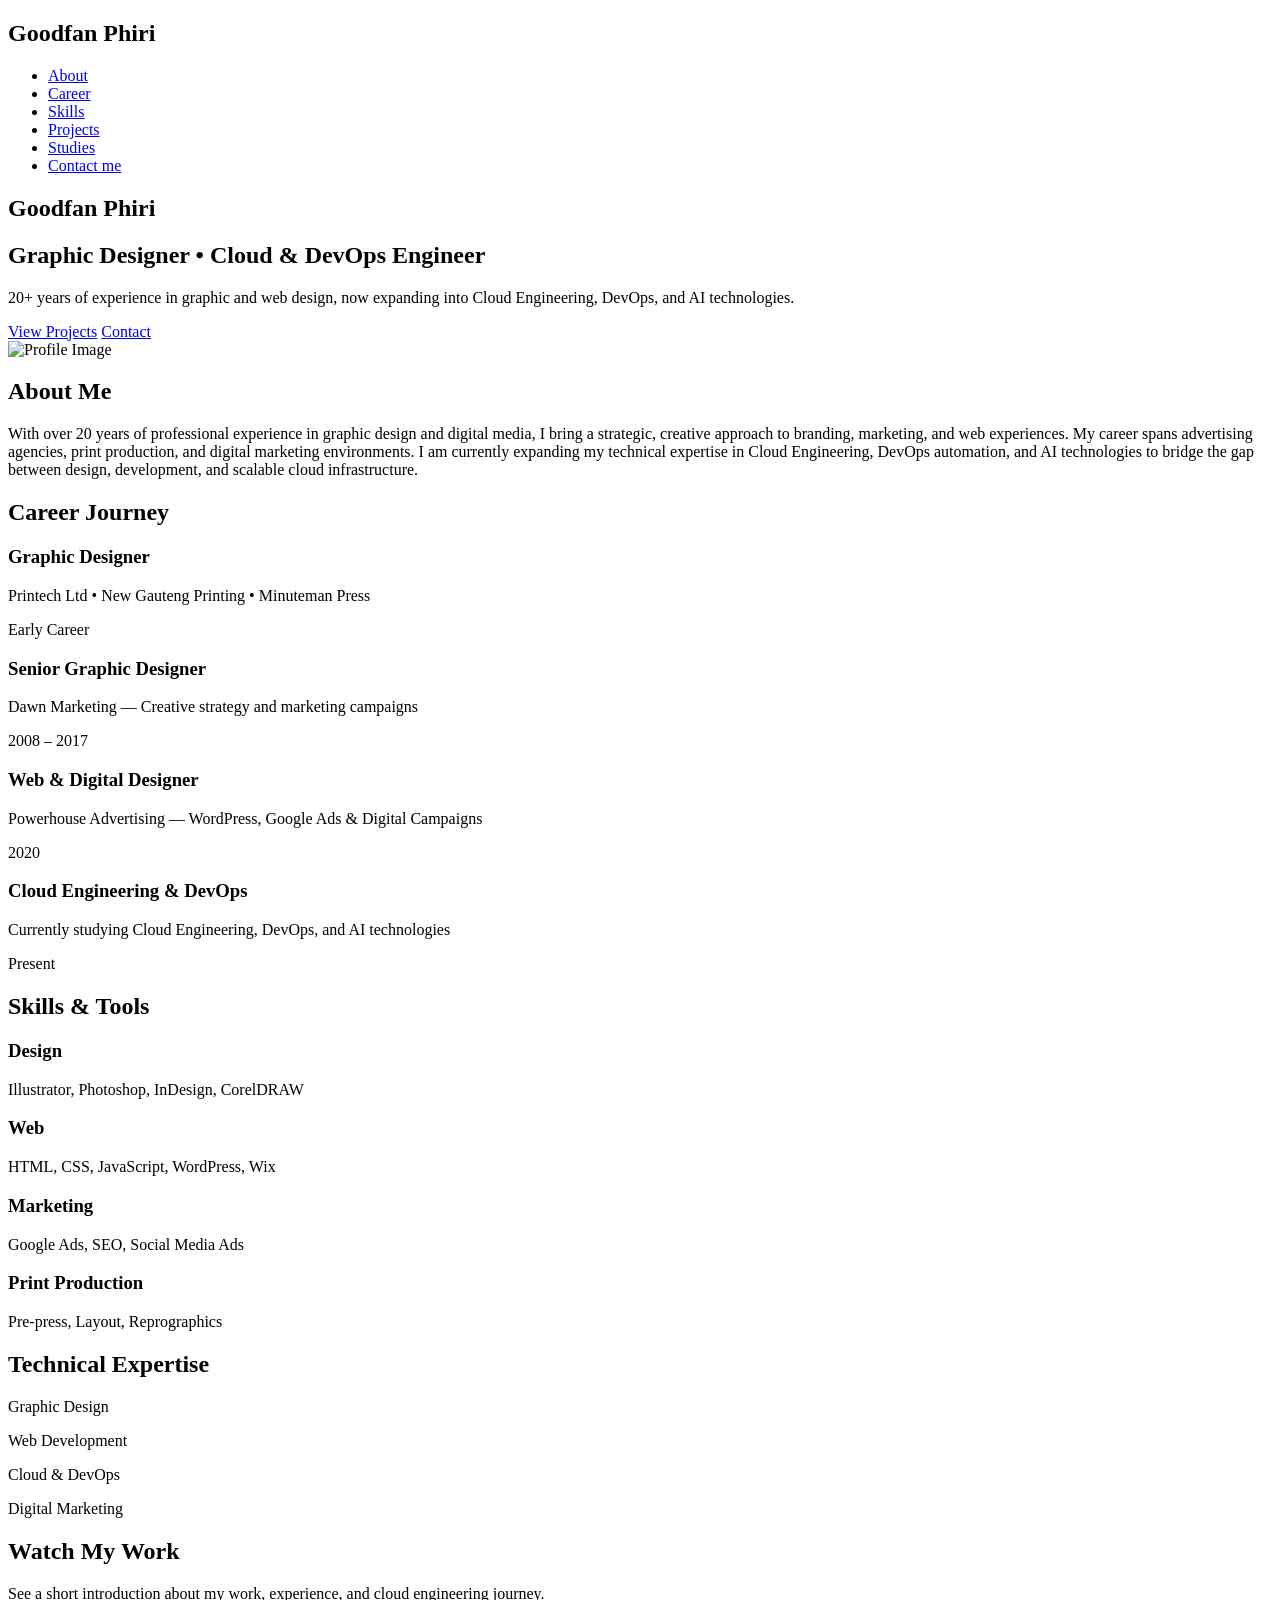
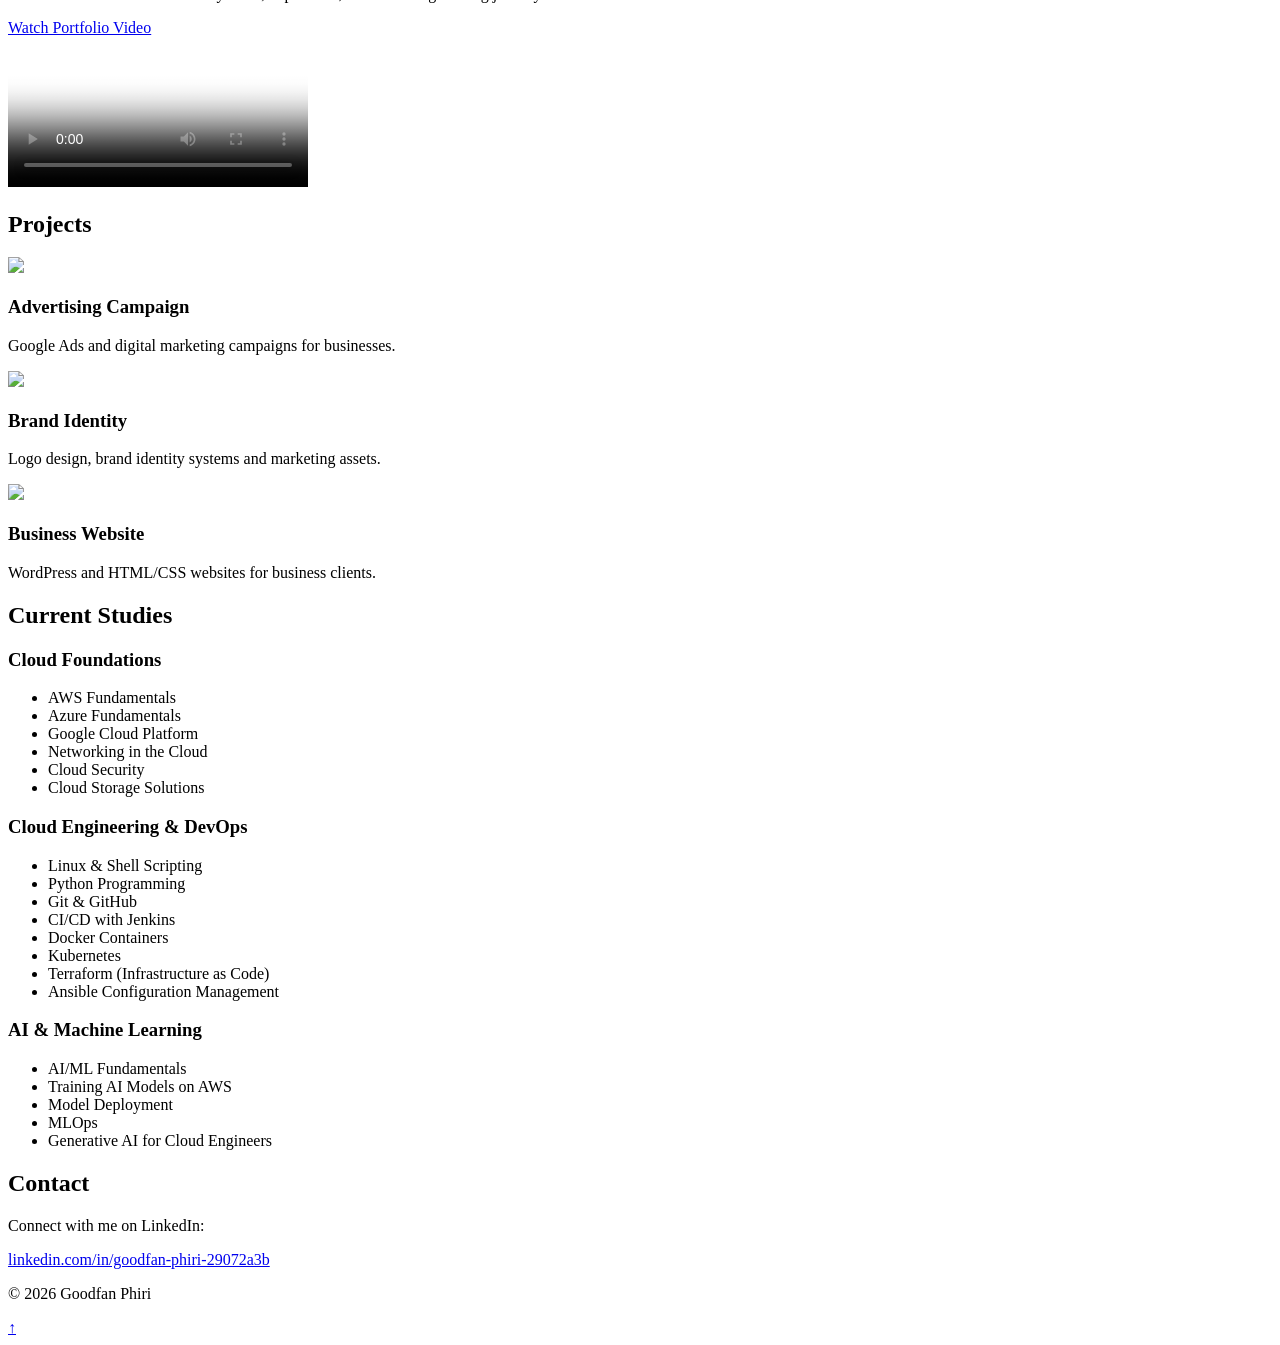
==== index.html @ d3666f16 "Initial digital portfolio" ====
<!DOCTYPE html>
<html lang="en">

<head>

<meta charset="UTF-8">
<meta name="viewport" content="width=device-width, initial-scale=1.0">

<title>Goodfan Phiri | Portfolio Project</title>

<link rel="stylesheet" href="style.css">

</head>

<body id="top">

<header>

<div class="container">

<h2 class="logo">Goodfan Phiri</h2>

<nav>

<ul>

<li><a href="#about">About</a></li>
<li><a href="#timeline">Career</a></li>
<li><a href="#skills">Skills</a></li>
<li><a href="#projects">Projects</a></li>
<li><a href="#study">Studies</a></li>
<li><a href="#contact">Contact me</a></li>

</ul>

</nav>

</div>

</header>


<!-- HERO -->

<section id="hero">

<div class="hero-wrapper">

<div class="hero-text">

<h1>Goodfan Phiri</h1>

<h2>Graphic Designer • Cloud & DevOps Engineer</h2>

<p>
20+ years of experience in graphic and web design,
now expanding into Cloud Engineering, DevOps, and AI technologies.
</p>

<div class="hero-buttons">

<a href="#projects" class="btn-primary">View Projects</a>
<a href="#contact" class="btn-secondary">Contact</a>

</div>

</div>


<div class="hero-image">

<img src="https://www.matus.co.za/wp-content/uploads/ME.jpg" alt="Profile Image">

</div>

</div>

</section>


<!-- ABOUT -->

<section id="about" class="section">

<div class="container">

<h2>About Me</h2>

<p>

With over 20 years of professional experience in graphic design and digital media,
I bring a strategic, creative approach to branding, marketing, and web experiences.

My career spans advertising agencies, print production, and digital marketing environments.
I am currently expanding my technical expertise in Cloud Engineering, DevOps automation,
and AI technologies to bridge the gap between design, development, and scalable cloud infrastructure.

</p>

<div class="career">
</section>


<!-- CAREER TIMELINE -->

<section id="timeline" class="timeline-section">


<div class="container">

<h2>Career Journey</h2>


<div class="timeline-item">

<h3>Graphic Designer</h3>

<p>Printech Ltd • New Gauteng Printing • Minuteman Press</p>

<span>Early Career</span>

</div>

<div class="timeline-item">

<h3>Senior Graphic Designer</h3>

<p>Dawn Marketing — Creative strategy and marketing campaigns</p>

<span>2008 – 2017</span>

</div>

<div class="timeline-item">

<h3>Web & Digital Designer</h3>

<p>Powerhouse Advertising — WordPress, Google Ads & Digital Campaigns</p>

<span>2020</span>

</div>

<div class="timeline-item">

<h3>Cloud Engineering & DevOps</h3>

<p>Currently studying Cloud Engineering, DevOps, and AI technologies</p>

<span>Present</span>

</div>

</div>

</section>


<!-- SKILLS -->

<section id="skills" class="section">

<div class="container">

<h2>Skills & Tools</h2>

<div class="skills-grid">

<div class="skill-card">
<h3>Design</h3>
<p>Illustrator, Photoshop, InDesign, CorelDRAW</p>
</div>

<div class="skill-card">
<h3>Web</h3>
<p>HTML, CSS, JavaScript, WordPress, Wix</p>
</div>

<div class="skill-card">
<h3>Marketing</h3>
<p>Google Ads, SEO, Social Media Ads</p>
</div>

<div class="skill-card">
<h3>Print Production</h3>
<p>Pre-press, Layout, Reprographics</p>
</div>

</div>

</div>

</section>


<!-- SKILL BARS -->

<section class="skills-visual">

<h2>Technical Expertise</h2>

<p>Graphic Design</p>
<div class="bar"><span class="design"></span></div>

<p>Web Development</p>
<div class="bar"><span class="web"></span></div>

<p>Cloud & DevOps</p>
<div class="bar"><span class="cloud"></span></div>

<p>Digital Marketing</p>
<div class="bar"><span class="marketing"></span></div>

</section>

<section id="video" class="video-section">

<h2>Watch My Work</h2>

<p>See a short introduction about my work, experience, and cloud engineering journey.</p>

<!-- Button to show video -->
<a href="#portfolio-video" class="video-button">Watch Portfolio Video</a>

<div id="portfolio-video" class="video-container">

<video controls poster="https://www.matus.co.za/wp-content/uploads/THUMBNAIL.png">

<source src="https://www.matus.co.za/wp-content/uploads/Goodfan-Phiri-Dev-Ops-Vid_3.mp4" type="video/mp4">

Your browser does not support the video tag.

</video>

</div>
</section>


<!-- PROJECTS -->

<section id="projects" class="section">

<div class="container">

<h2>Projects</h2>

<div class="projects-grid">

<div class="project-card">

<img src="https://www.matus.co.za/wp-content/uploads/projects.webp"/600x400">

<h3>Advertising Campaign</h3>

<p>Google Ads and digital marketing campaigns for businesses.</p>

</div>

<div class="project-card">

<img src="https://www.matus.co.za/wp-content/uploads/Wavy_Bus-06_Single-12.webp"/600x400">

<h3>Brand Identity</h3>

<p>Logo design, brand identity systems and marketing assets.</p>

</div>

<div class="project-card">

<img src="https://www.matus.co.za/wp-content/uploads/WEB-DESIGN.webp"/600x400">

<h3>Business Website</h3>

<p>WordPress and HTML/CSS websites for business clients.</p>

</div>

</div>

</div>

</section>


<!-- STUDIES -->

<section id="study" class="section">

<div class="container">

<h2>Current Studies</h2>

<div class="study-grid">

<div class="study-card">

<h3>Cloud Foundations</h3>

<ul>

<li>AWS Fundamentals</li>
<li>Azure Fundamentals</li>
<li>Google Cloud Platform</li>
<li>Networking in the Cloud</li>
<li>Cloud Security</li>
<li>Cloud Storage Solutions</li>

</ul>

</div>


<div class="study-card">

<h3>Cloud Engineering & DevOps</h3>

<ul>

<li>Linux & Shell Scripting</li>
<li>Python Programming</li>
<li>Git & GitHub</li>
<li>CI/CD with Jenkins</li>
<li>Docker Containers</li>
<li>Kubernetes</li>
<li>Terraform (Infrastructure as Code)</li>
<li>Ansible Configuration Management</li>

</ul>

</div>


<div class="study-card">

<h3>AI & Machine Learning</h3>

<ul>

<li>AI/ML Fundamentals</li>
<li>Training AI Models on AWS</li>
<li>Model Deployment</li>
<li>MLOps</li>
<li>Generative AI for Cloud Engineers</li>

</ul>

</div>

</div>

</div>

</section>


<!-- CONTACT -->

<section id="contact" class="section">

<div class="container">

<h2>Contact</h2>

<p>Connect with me on LinkedIn:</p>

<a href="https://www.linkedin.com/in/goodfan-phiri-29072a3b" target="_blank">

linkedin.com/in/goodfan-phiri-29072a3b

</a>

</div>

</section>


<footer>

<p>© 2026 Goodfan Phiri</p>

</footer>


<a href="#top" class="back-to-top">↑</a>

</body>

</html>
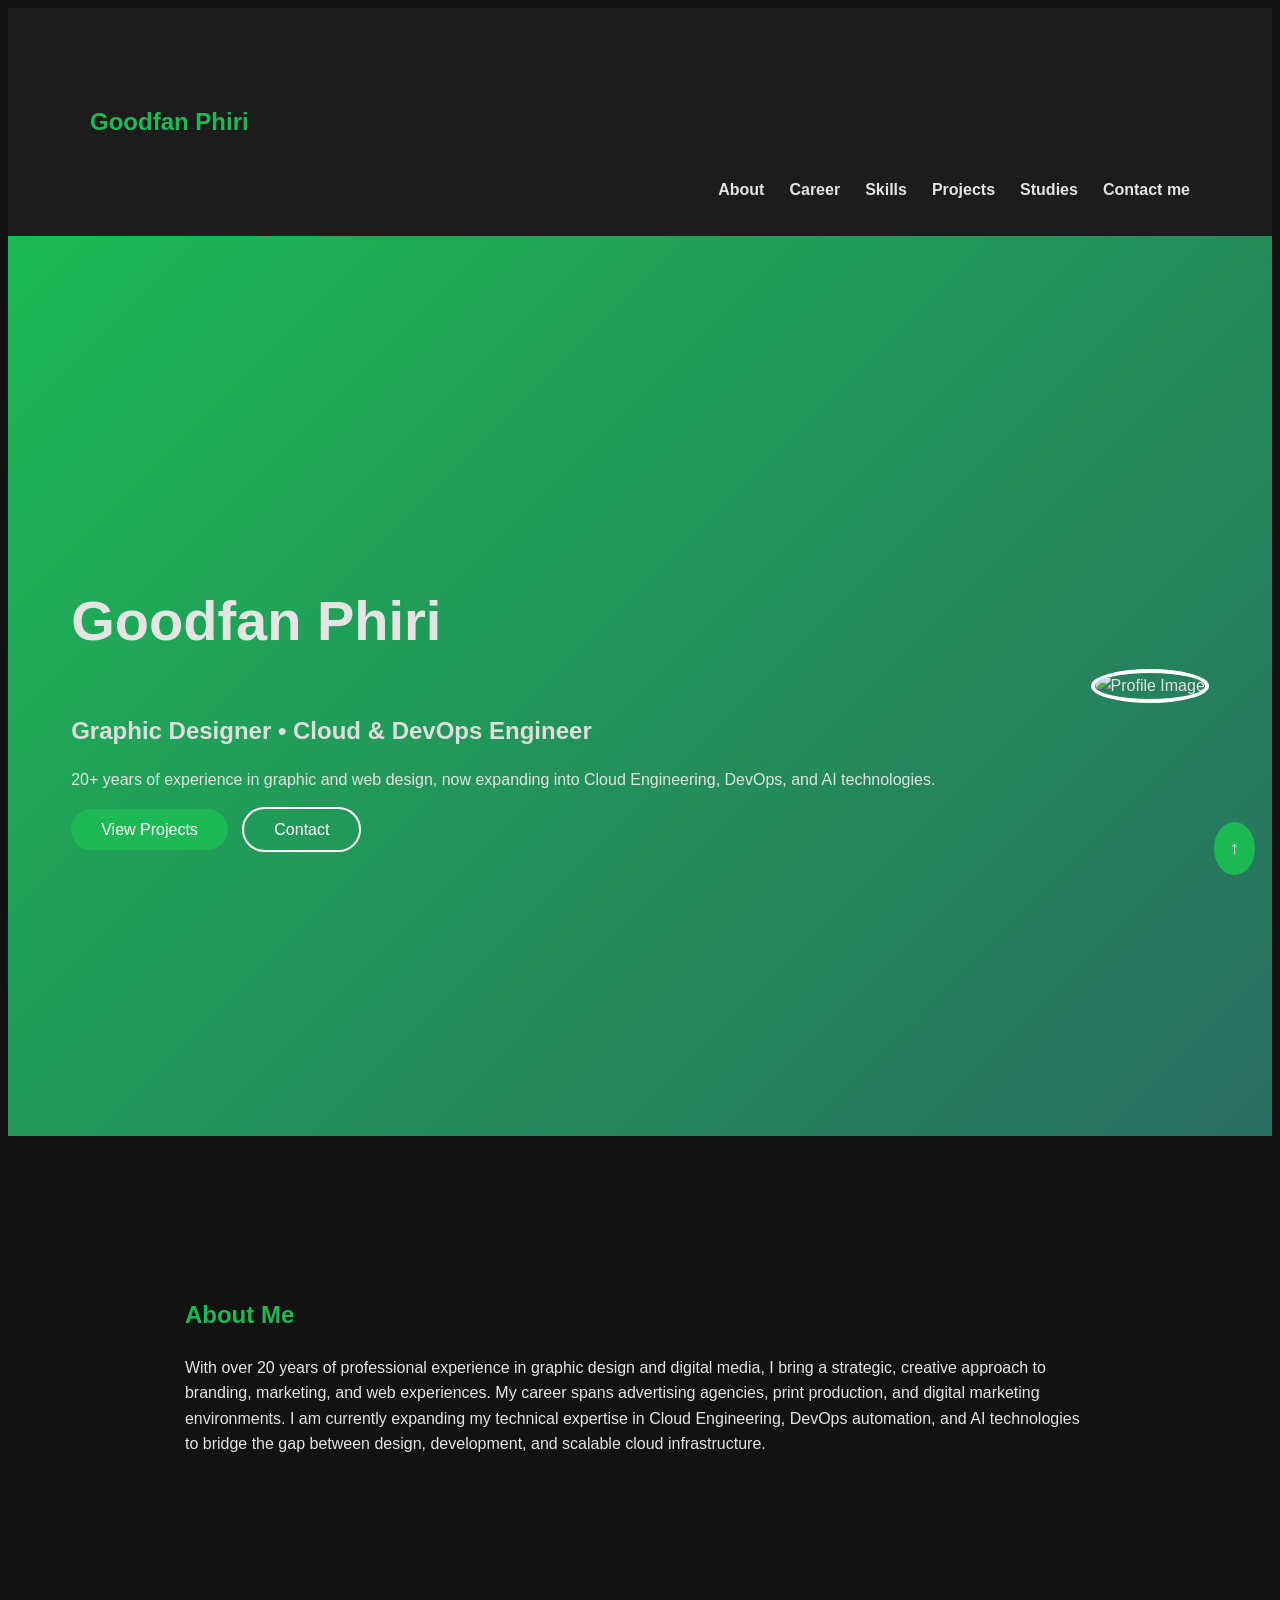
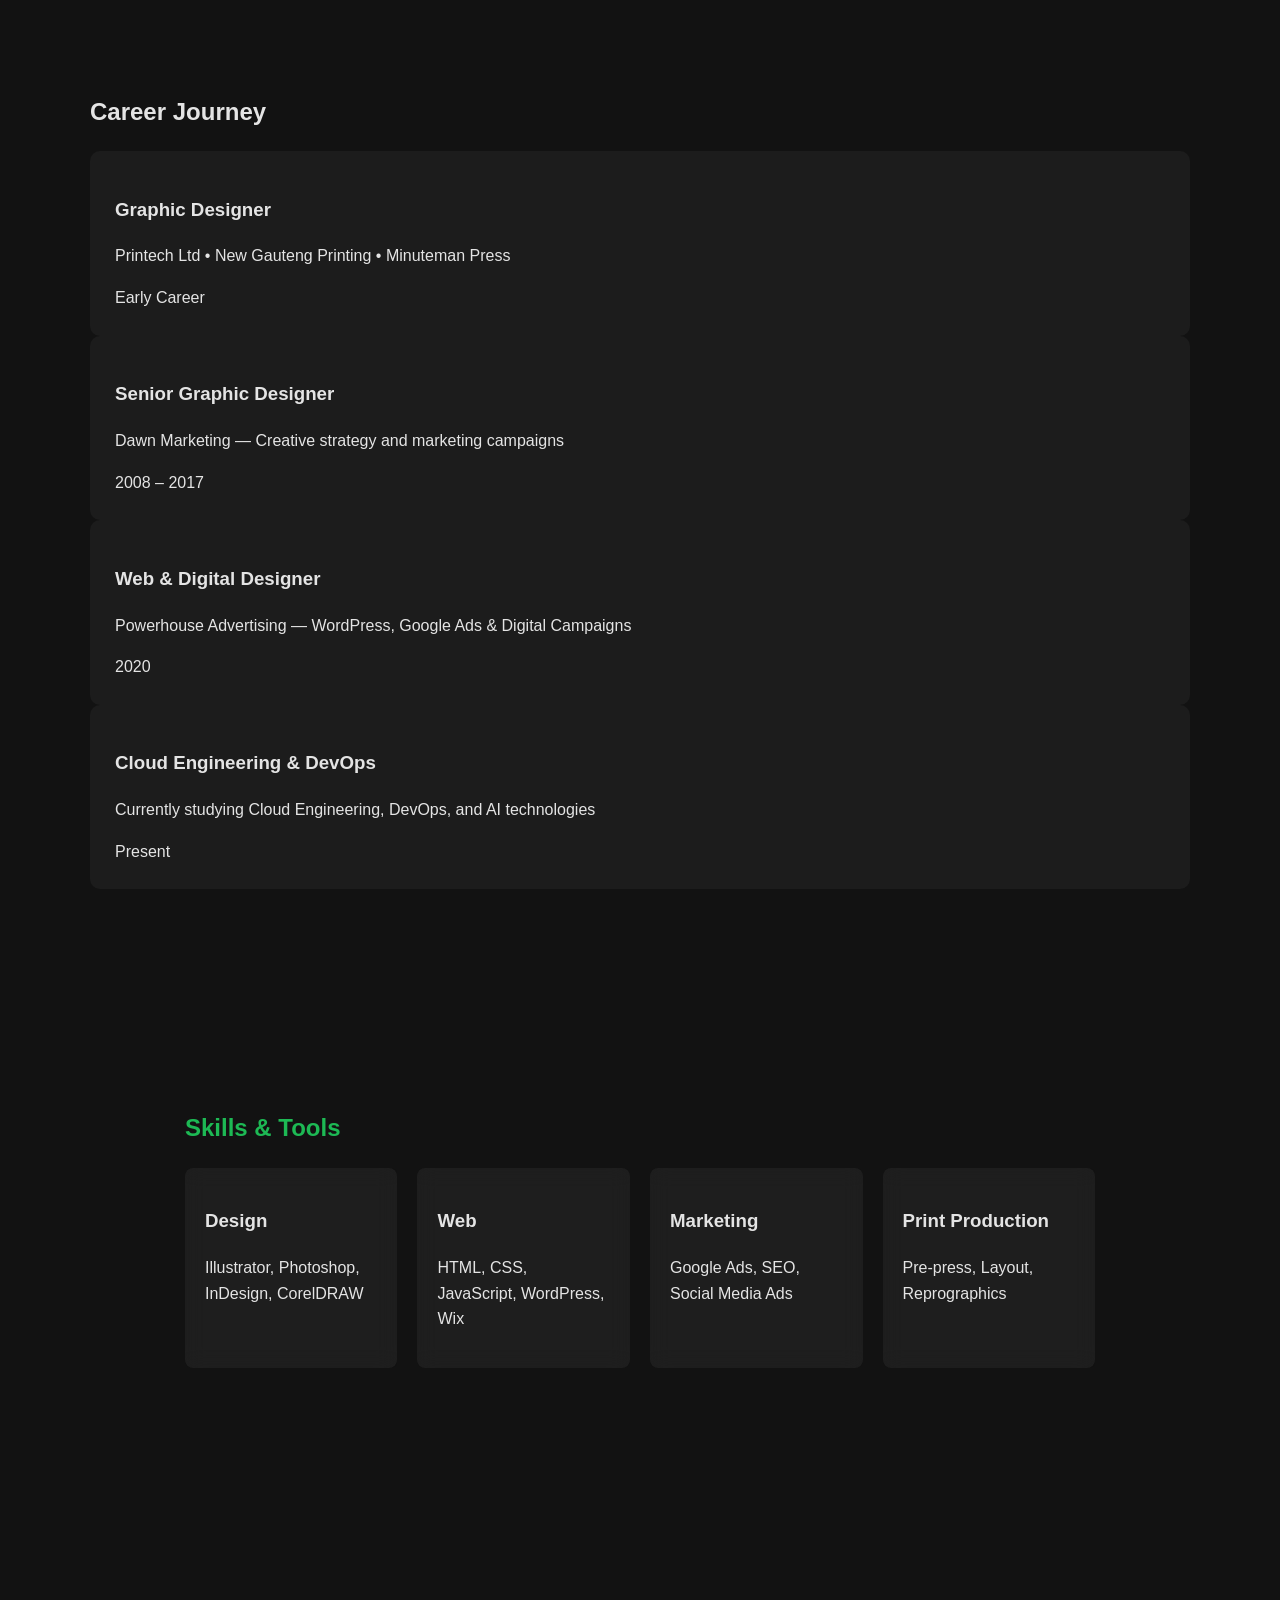
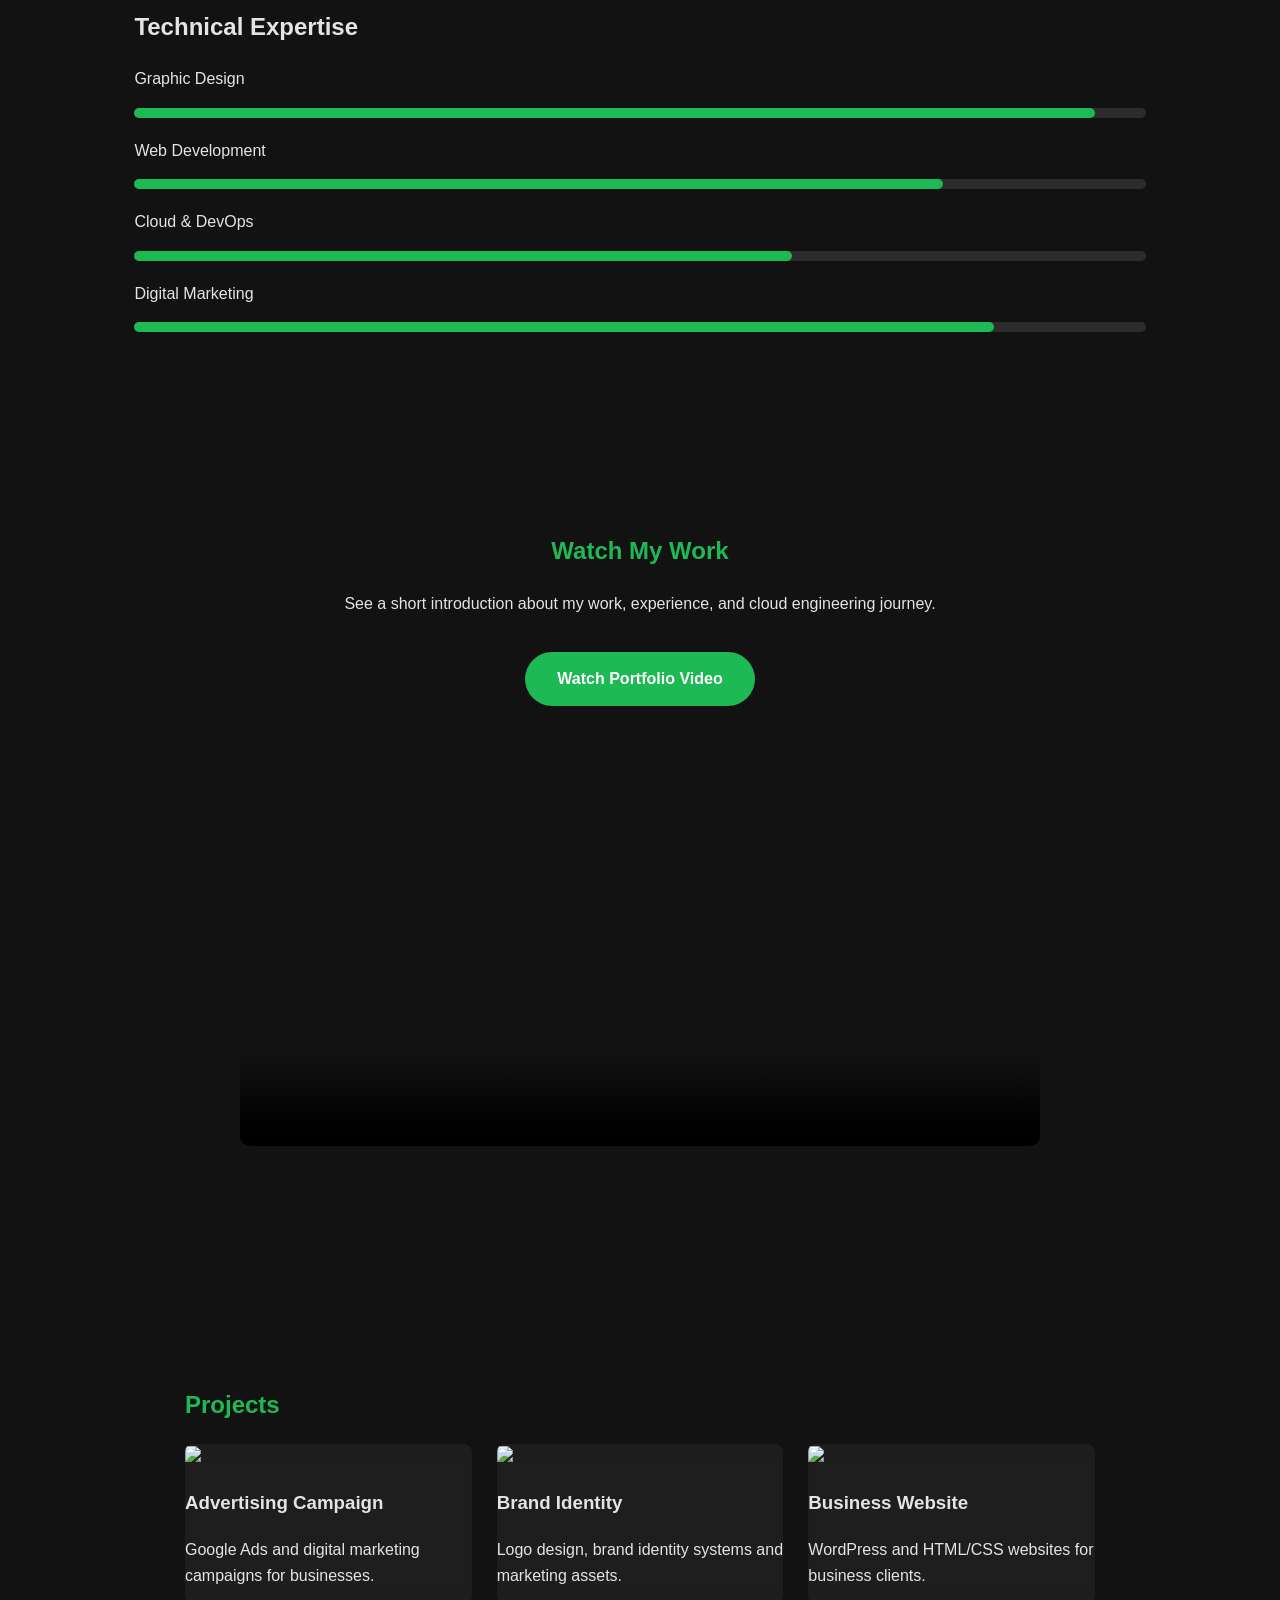
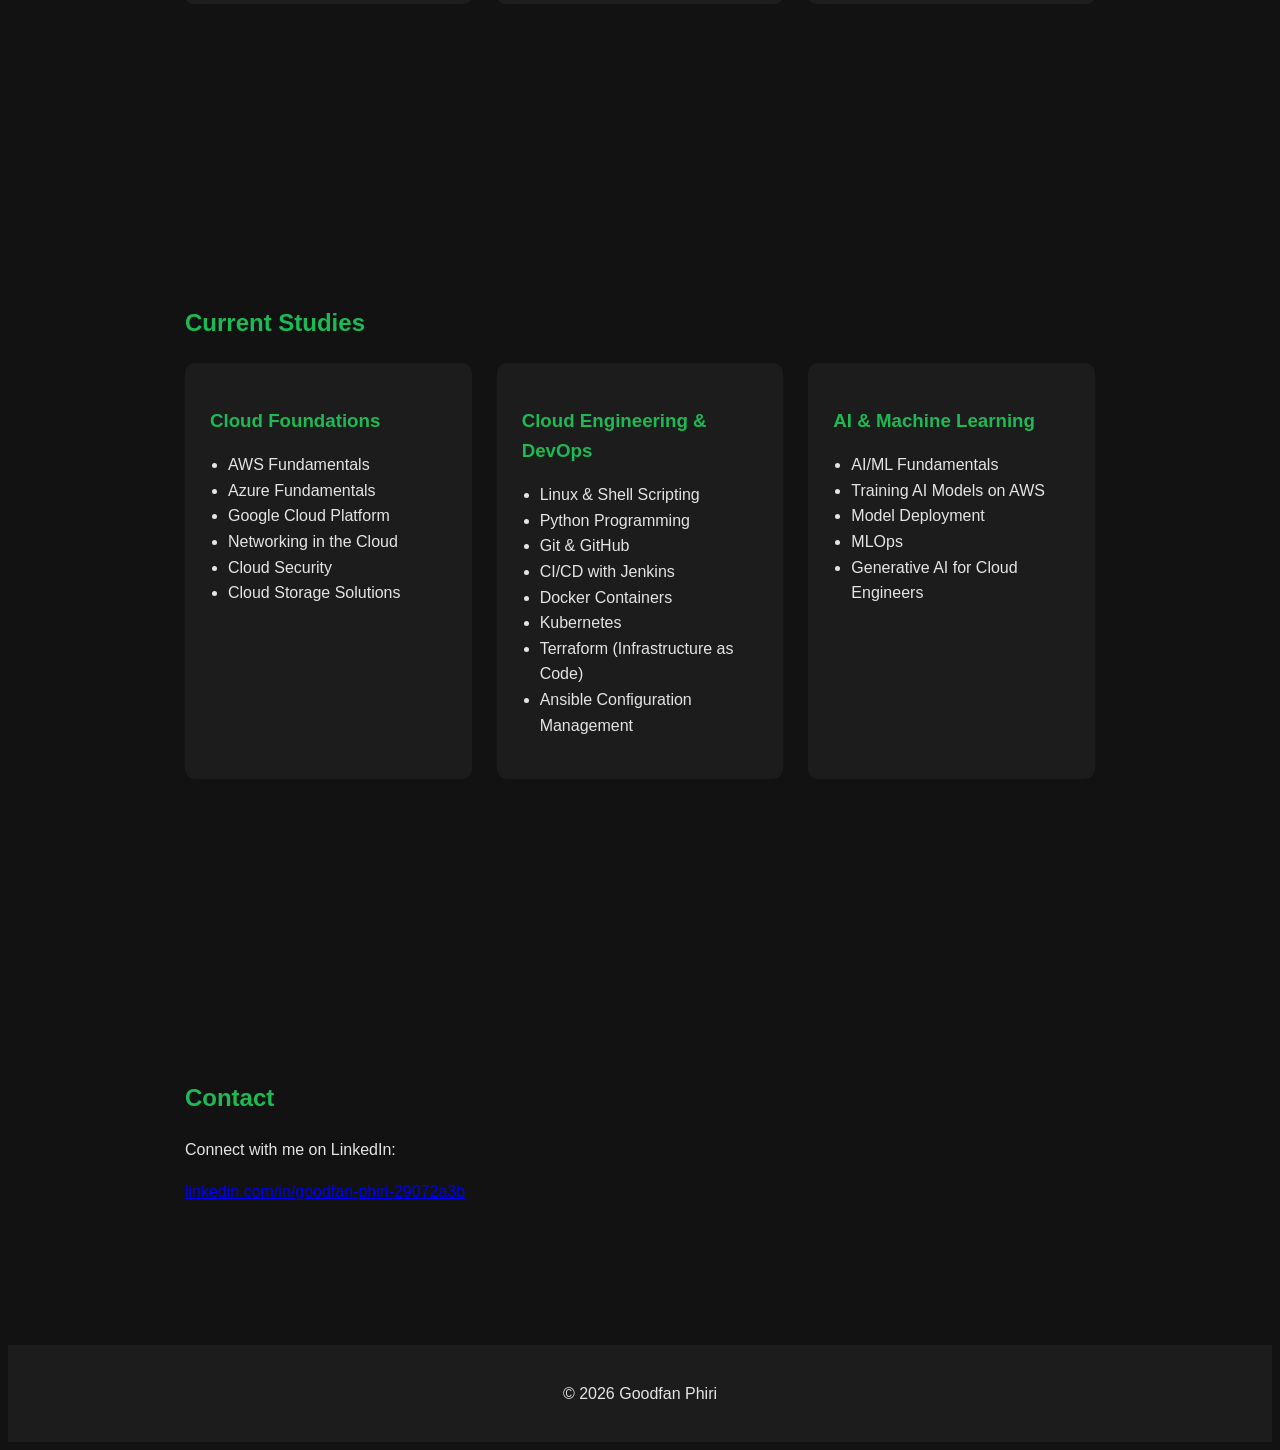
==== commit 83577519: "Update style sheet location" ====
--- a/index.html
+++ b/index.html
@@ -8,7 +8,7 @@
 
 <title>Goodfan Phiri | Portfolio Project</title>
 
-<link rel="stylesheet" href="style.css">
+<link rel="stylesheet" href="css/style.css">
 
 </head>
 
--- a/css/style.css
+++ b/css/style.css
@@ -0,0 +1,359 @@
+{
+margin:0;
+padding:0;
+box-sizing:border-box;
+}
+
+html{
+scroll-behavior:smooth;
+}
+
+body{
+font-family:Segoe UI, sans-serif;
+background:#121212;
+color:#e4e4e4;
+line-height:1.6;
+}
+
+.container{
+width:90%;
+max-width:1100px;
+margin:auto;
+padding:60px 0;
+}
+
+/* HEADER */
+
+header{
+background:#1c1c1c;
+position:sticky;
+top:0;
+z-index:1000;
+padding:15px 0;
+}
+
+.logo{
+color:#1db954;
+}
+
+nav ul{
+display:flex;
+gap:25px;
+list-style:none;
+float:right;
+}
+
+nav a{
+color:#e4e4e4;
+text-decoration:none;
+font-weight:bold;
+}
+
+nav a:hover{
+color:#bb86fc;
+}
+
+/* HERO */
+
+#hero{
+
+height:100vh;
+display:flex;
+align-items:center;
+justify-content:center;
+
+background:linear-gradient(-45deg,#0f2027,#203a43,#2c5364,#1db954);
+
+background-size:400% 400%;
+
+animation:gradientMove 12s ease infinite;
+
+}
+
+@keyframes gradientMove{
+
+0%{background-position:0% 50%;}
+50%{background-position:100% 50%;}
+100%{background-position:0% 50%;}
+
+}
+
+.hero-wrapper{
+
+display:flex;
+align-items:center;
+justify-content:space-between;
+width:90%;
+max-width:1200px;
+
+}
+
+.hero-text h1{
+
+font-size:3.5rem;
+
+}
+
+.hero-text h2{
+
+margin:15px 0;
+color:#ddd;
+
+}
+
+.hero-buttons{
+margin-top:25px;
+}
+
+.btn-primary{
+background:#1db954;
+padding:12px 30px;
+border-radius:30px;
+text-decoration:none;
+color:white;
+margin-right:10px;
+}
+
+.btn-primary:hover{
+background:#bb86fc;
+}
+
+.btn-secondary{
+border:2px solid white;
+padding:12px 30px;
+border-radius:30px;
+text-decoration:none;
+color:white;
+}
+
+.btn-secondary:hover{
+background:white;
+color:black;
+}
+
+/* HERO IMAGE */
+
+.hero-image img{
+width:260px;
+border-radius:50%;
+border:4px solid white;
+animation:float 6s ease-in-out infinite;
+}
+
+@keyframes float{
+
+0%{transform:translateY(0);}
+50%{transform:translateY(-20px);}
+100%{transform:translateY(0);}
+
+}
+
+/* SECTIONS */
+
+.section{
+padding:80px 10%;
+}
+
+.section h2{
+margin-bottom:20px;
+color:#1db954;
+
+}
+
+/* TIMELINE */
+
+.timeline{
+display:grid;
+grid-template-columns:repeat(auto-fit,minmax(200px,1fr));
+gap:30px;
+margin-top:40px;
+margin-left:40px;
+margin-right:40px;
+}
+
+.timeline-item{
+background:#1c1c1c;
+padding:25px;
+border-radius:10px;
+transition:0.3s;
+}
+
+.timeline-item:hover{
+transform:translateY(-10px);
+}
+
+/* SKILLS */
+
+.skills-grid{
+display:grid;
+grid-template-columns:repeat(auto-fit,minmax(200px,1fr));
+gap:20px;
+}
+
+.skill-card{
+background:rgba(255,255,255,0.05);
+padding:20px;
+border-radius:8px;
+backdrop-filter:blur(10px);
+}
+
+/* SKILL BARS */
+
+.skills-visual{
+padding:80px 10%;
+}
+
+.bar{
+background:#2c2c2c;
+height:10px;
+border-radius:10px;
+margin-bottom:20px;
+}
+
+.bar span{
+display:block;
+height:10px;
+border-radius:10px;
+background:#1db954;
+animation:load 2s;
+}
+
+.design{width:95%;}
+.web{width:80%;}
+.cloud{width:65%;}
+.marketing{width:85%;}
+
+@keyframes load{
+from{width:0}
+}
+
+/* PROJECTS */
+
+.projects-grid{
+display:grid;
+grid-template-columns:repeat(auto-fit,minmax(250px,1fr));
+gap:25px;
+}
+
+.project-card{
+background:rgba(255,255,255,0.05);
+border-radius:8px;
+overflow:hidden;
+backdrop-filter:blur(10px);
+}
+
+.project-card img{
+width:100%;
+}
+
+/* STUDIES */
+
+.study-grid{
+display:grid;
+grid-template-columns:repeat(auto-fit,minmax(250px,1fr));
+gap:25px;
+}
+
+.study-card{
+background:#1c1c1c;
+padding:25px;
+border-radius:10px;
+}
+
+.study-card h3{
+color:#1db954;
+margin-bottom:10px;
+}
+
+.study-card ul{
+padding-left:18px;
+}
+
+/* FOOTER */
+
+footer{
+text-align:center;
+background:#1c1c1c;
+padding:20px;
+}
+
+/* BACK TO TOP */
+
+.back-to-top{
+position:fixed;
+bottom:25px;
+right:25px;
+background:#1db954;
+color:white;
+padding:12px 16px;
+border-radius:50%;
+text-decoration:none;
+font-size:18px;
+}
+
+/* VIDEO SECTION */
+
+.video-section{
+
+padding:80px 10%;
+text-align:center;
+
+}
+
+.video-section h2{
+
+color:#1db954;
+margin-bottom:20px;
+
+}
+
+.video-button{
+
+display:inline-block;
+margin-top:20px;
+background:#1db954;
+color:white;
+padding:14px 32px;
+border-radius:30px;
+text-decoration:none;
+font-weight:bold;
+transition:0.3s;
+
+}
+
+.video-button:hover{
+
+background:#bb86fc;
+transform:scale(1.05);
+
+}
+
+.video-container{
+
+margin-top:40px;
+display:flex;
+justify-content:center;
+
+}
+
+.video-container video{
+
+width:80%;
+max-width:800px;
+border-radius:10px;
+
+}
+
+.video-container iframe{
+
+width:80%;
+max-width:800px;
+height:450px;
+border-radius:10px;
+
+}
+
+@media (max-width:768px){
+--space-lg:48px;
+--space-md:32px;
+}
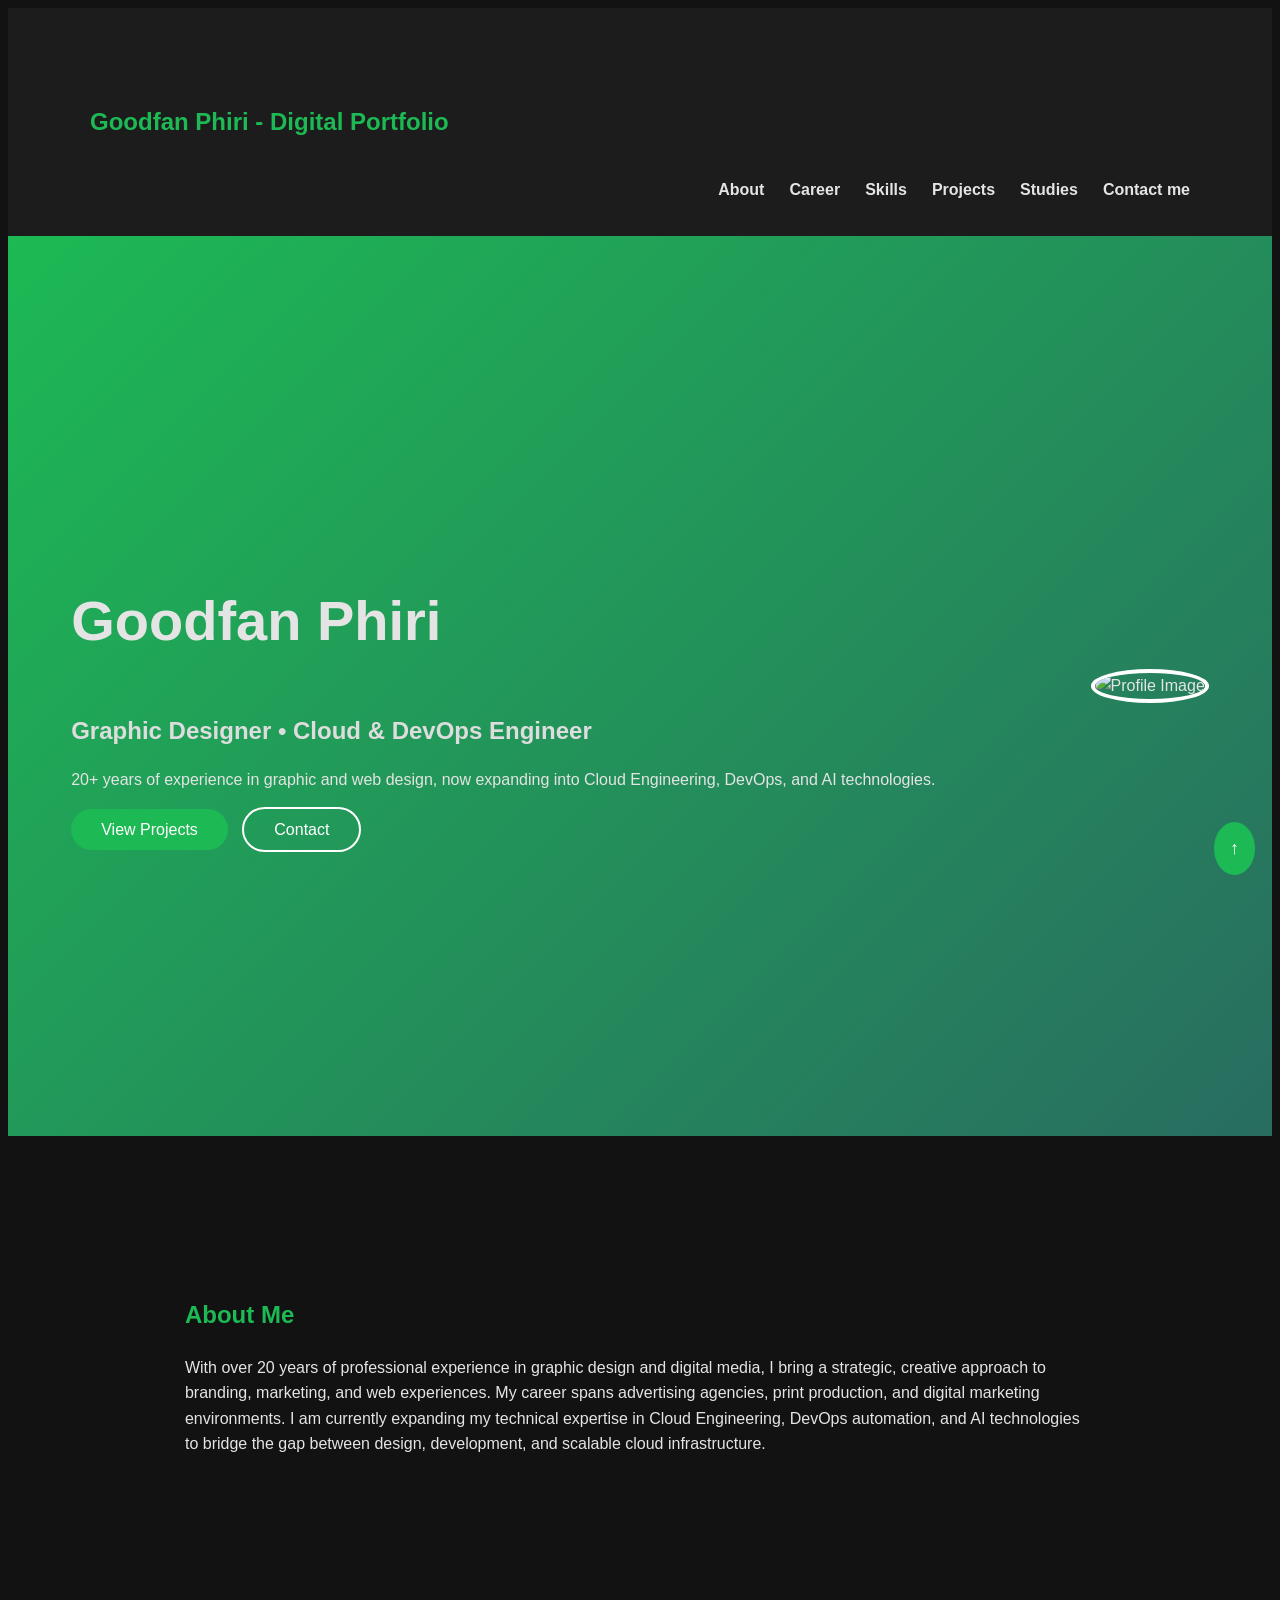
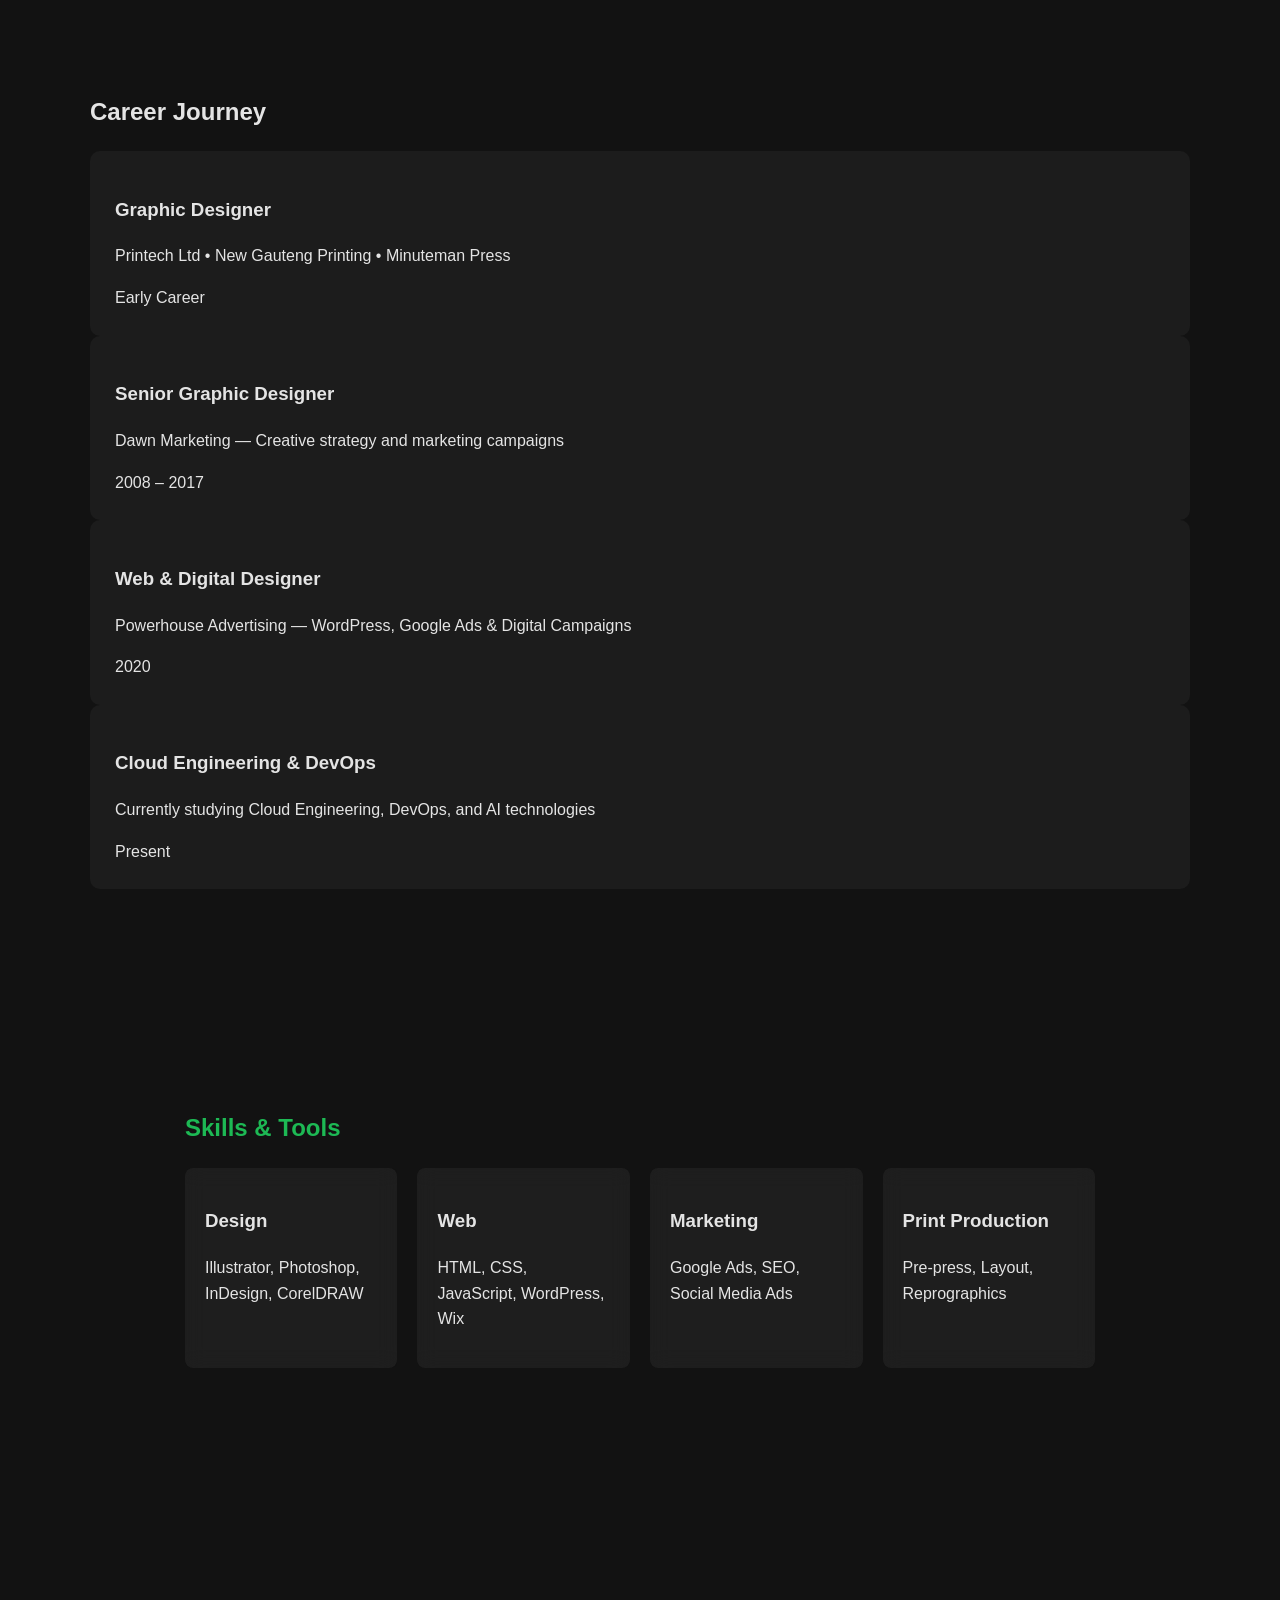
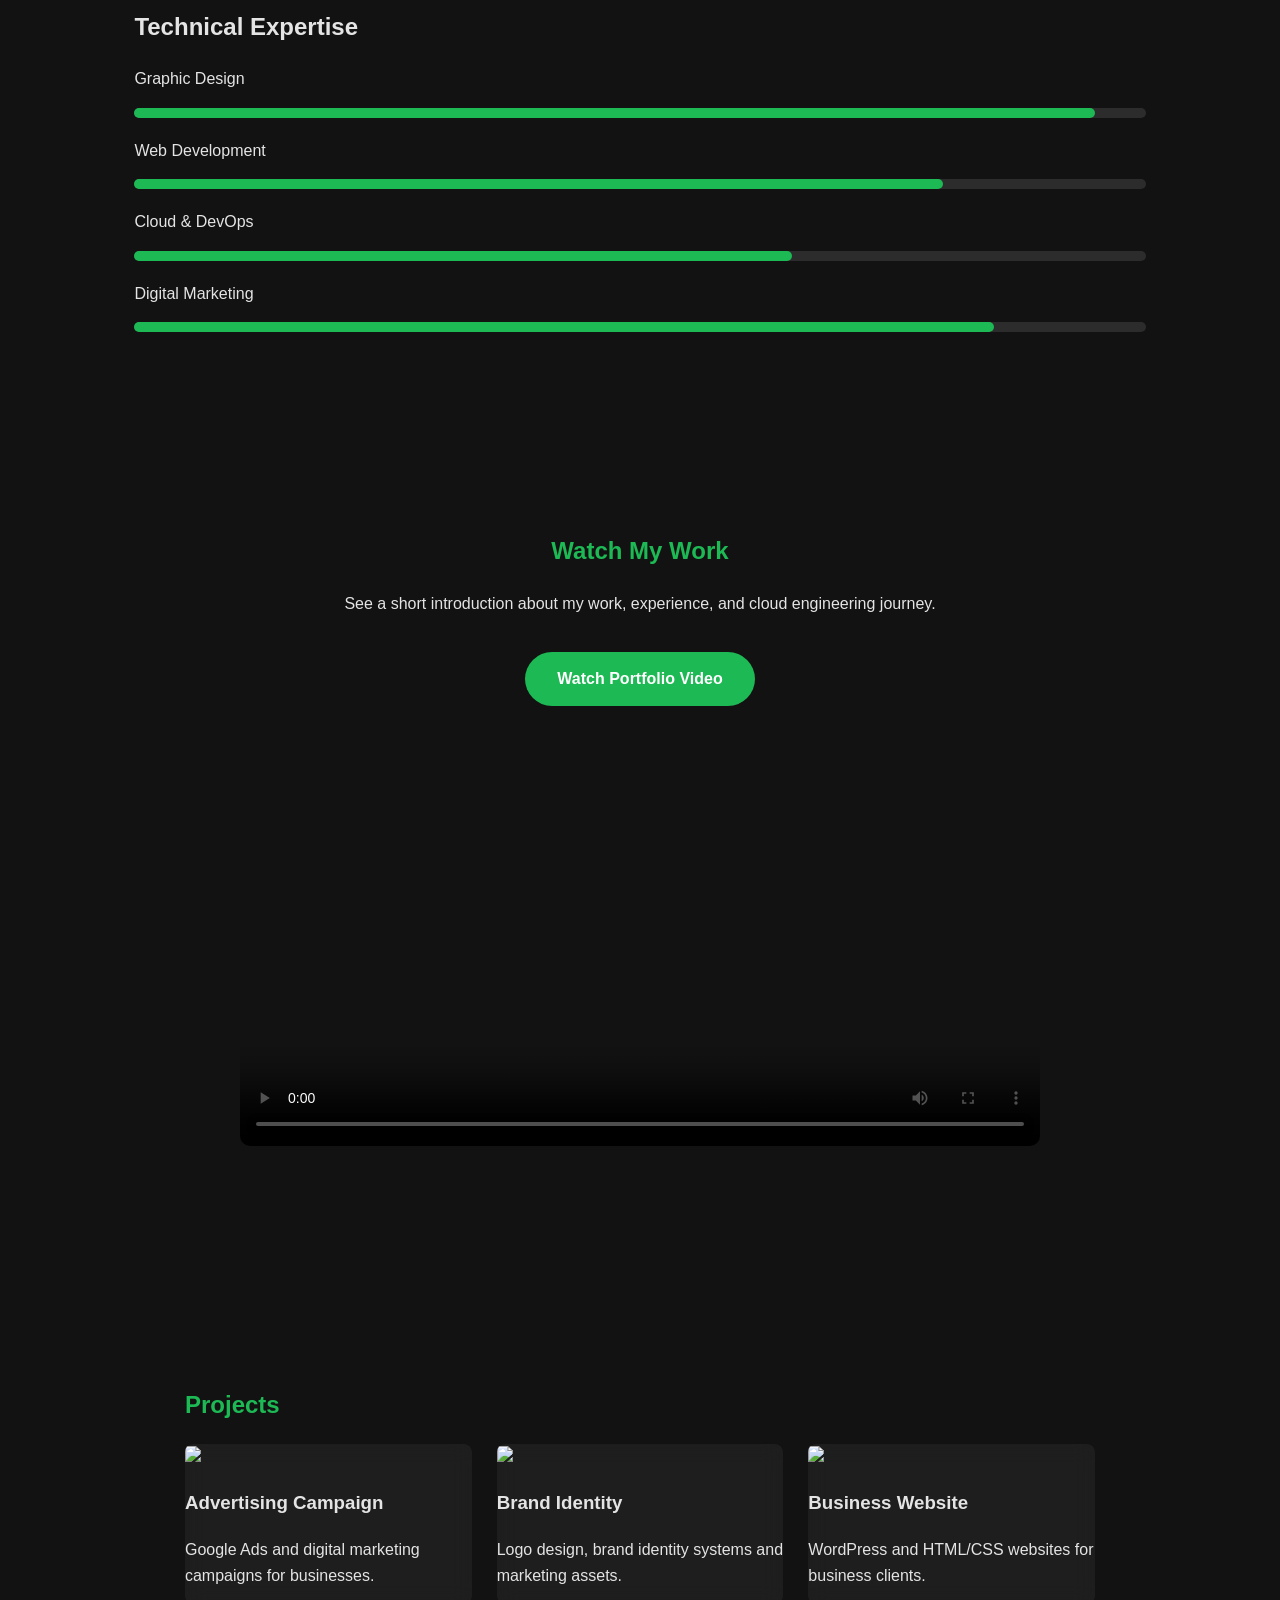
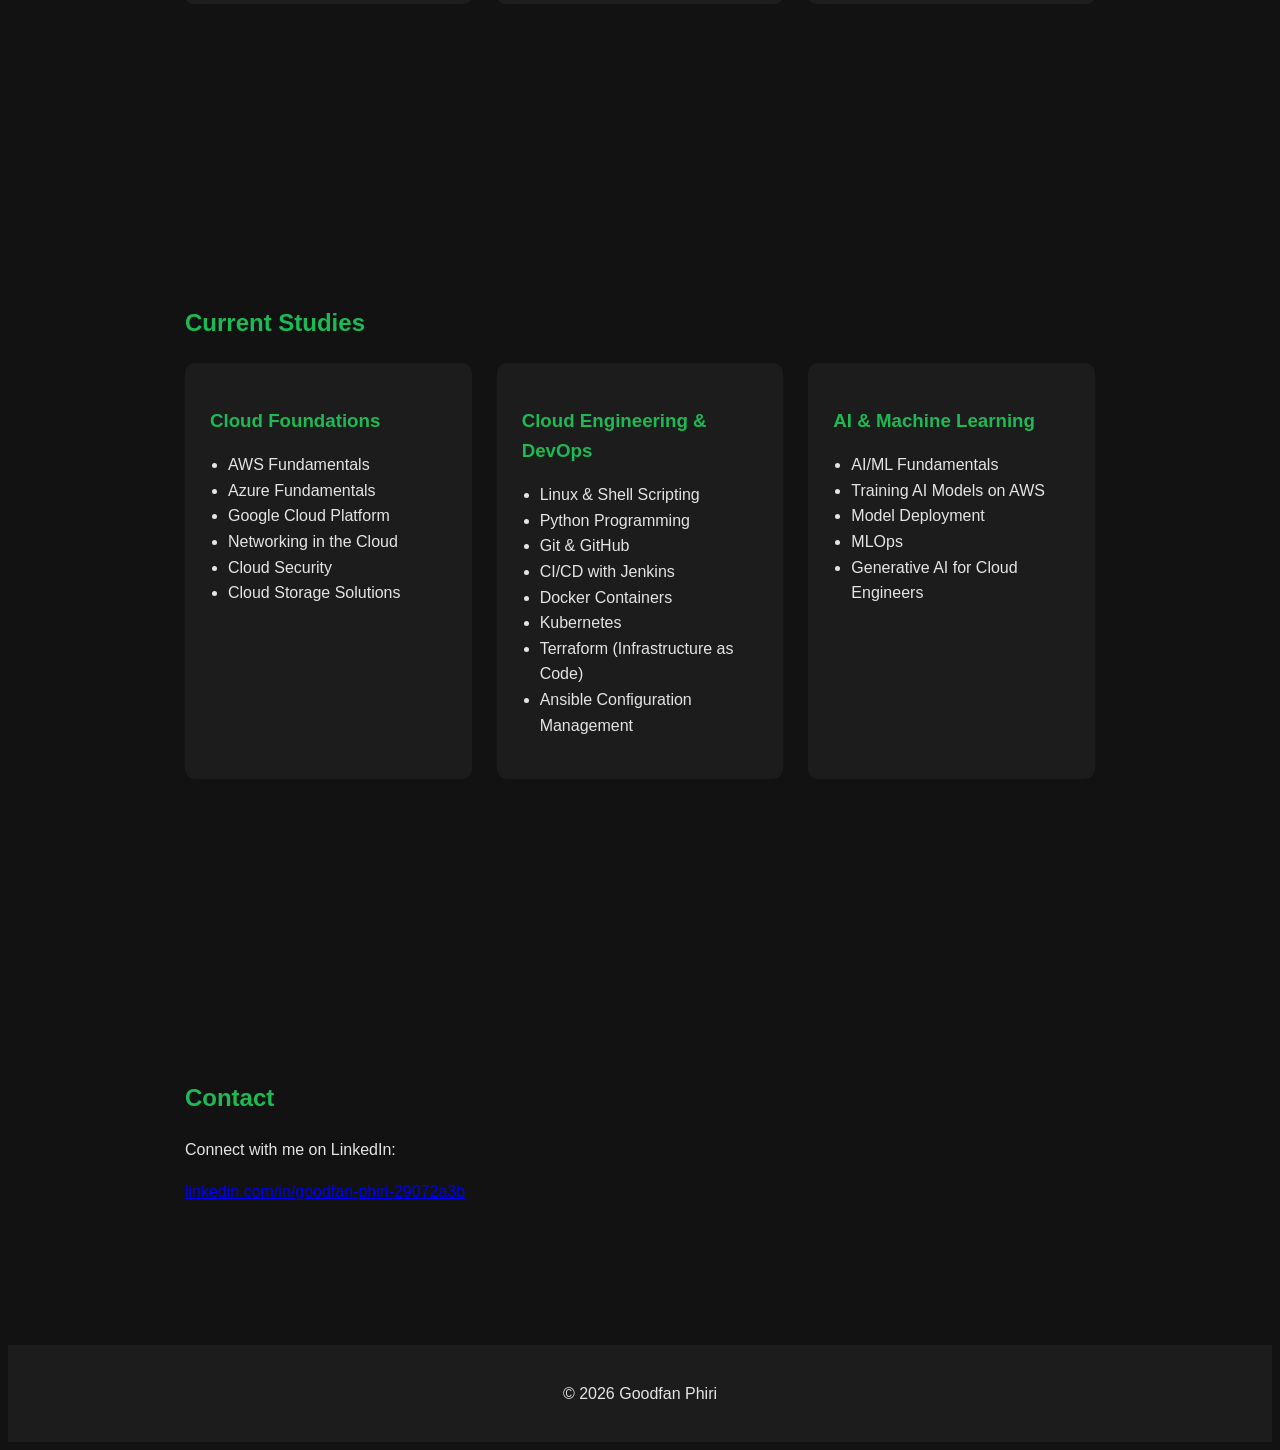
==== commit 3dc7a989: "Update portfolio heading" ====
--- a/index.html
+++ b/index.html
@@ -18,7 +18,7 @@
 
 <div class="container">
 
-<h2 class="logo">Goodfan Phiri</h2>
+<h2 class="logo">Goodfan Phiri - Digital Portfolio</h2>
 
 <nav>
 
